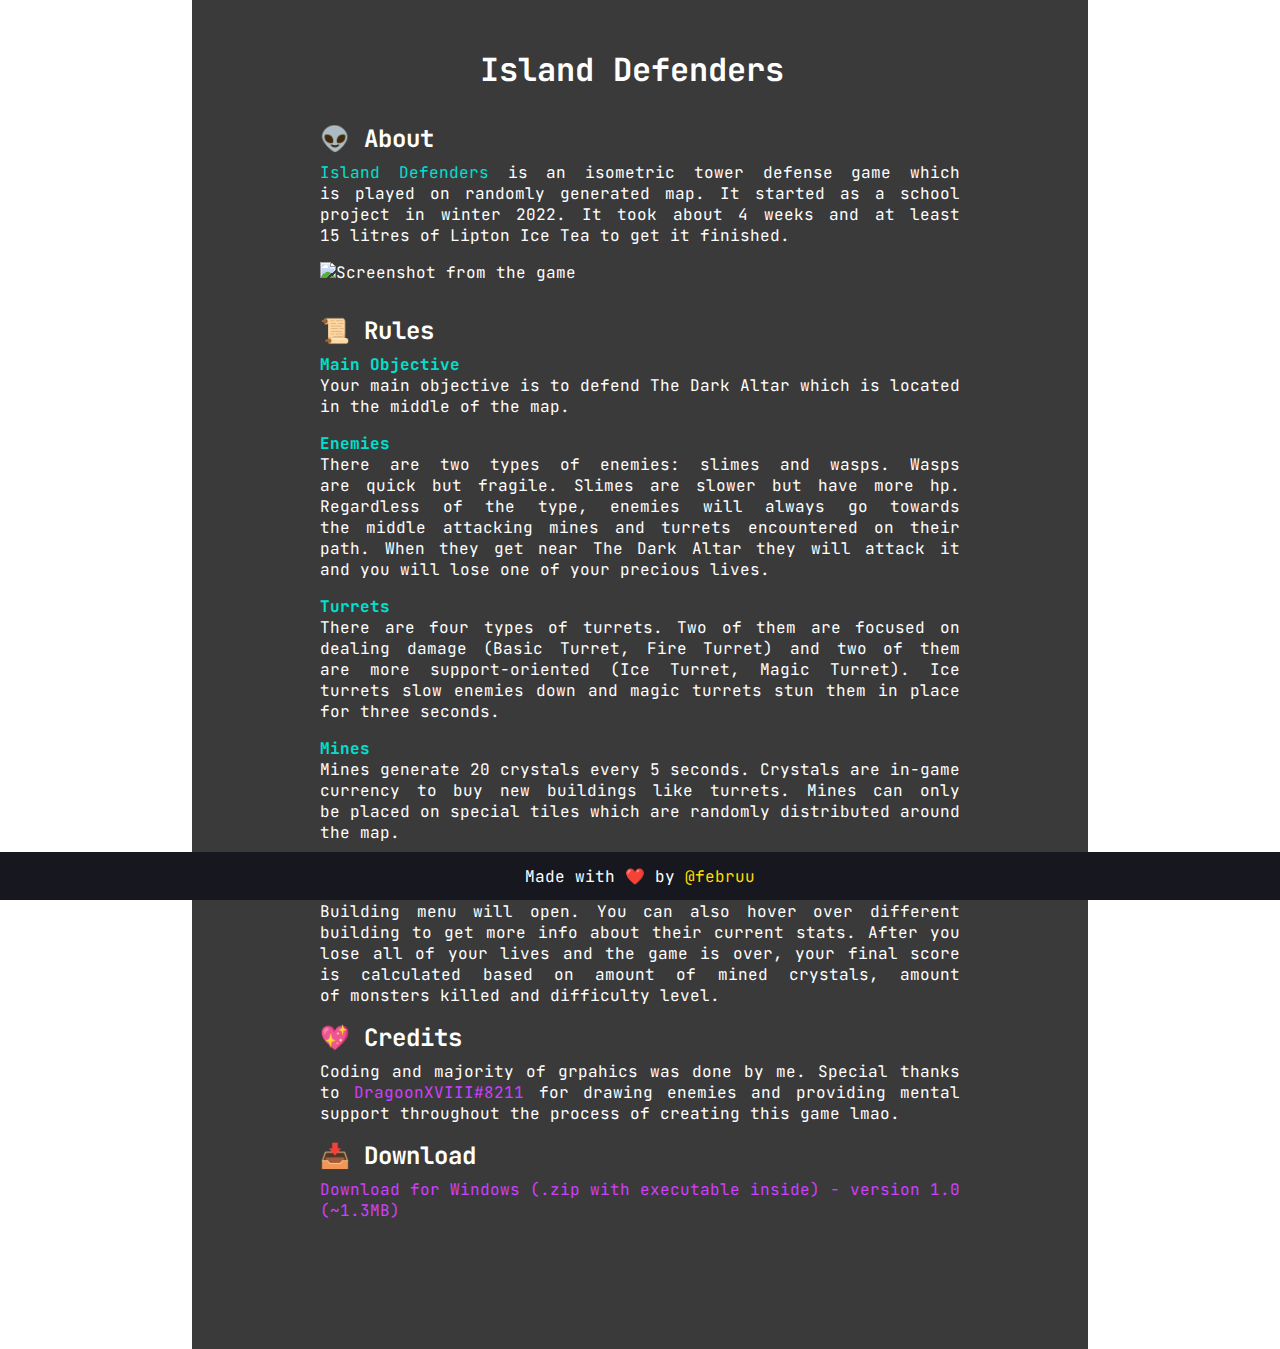
==== island-defenders/index.html @ b196aafd "media queries fix" ====
<!DOCTYPE html>
<html lang="en">
  <head>
    <meta charset="UTF-8" />
    <meta
      http-equiv="X-UA-Compatible"
      content="IE=edge"
    />
    <meta
      name="viewport"
      content="width=device-width, initial-scale=1.0"
    />
    <meta
      name="description"
      content="My own isometric tower defense game."
    />
    <meta
      name="keywords"
      content="febru,februu"
    />
    <meta
      name="author"
      content="febru"
    />
    <link
      rel="preconnect"
      href="https://fonts.googleapis.com"
    />
    <link
      rel="preconnect"
      href="https://fonts.gstatic.com"
      crossorigin
    />
    <link
      rel="shortcut icon"
      type="image/x-icon"
      href="../favicon.ico"
    />
    <link
      rel="icon"
      type="image/x-icon"
      href="../favicon.ico"
    />
    <link
      href="https://fonts.googleapis.com/css2?family=JetBrains+Mono:ital,wght@0,200;0,400;0,600;1,400&display=swap"
      rel="stylesheet"
    />
    <link
      rel="stylesheet"
      href="https://cdnjs.cloudflare.com/ajax/libs/animate.css/4.1.1/animate.min.css"
    />
    <link
      rel="stylesheet"
      href="../css/style.css"
    />
    <link
      rel="stylesheet"
      href="local_style.css"
    />

    <title>✨ Febru ✨ - My all projects in one place!</title>
  </head>
  <body class="disableantyaliasing">
    <div class="overlay">
      <div class="island-hero noselect">
        <h2 class="animate__animated animate__headShake">Island Defenders</h2>
        <img
          class="wasp"
          src="images/icon.png"
          alt=""
        />
      </div>

      <h3><span>👽</span> About</h3>
      <p>
        <span class="cyan">Island Defenders</span> is an&nbsp;isometric tower
        defense game which is&nbsp;played on randomly generated map. It started
        as a&nbsp;school project in&nbsp;winter&nbsp;2022. It took about
        4&nbsp;weeks and&nbsp;at&nbsp;least 15&nbsp;litres of&nbsp;Lipton Ice
        Tea to&nbsp;get it finished.
      </p>
      <img
        class="ssimg"
        src="images/ss.webp"
        alt="Screenshot from the game"
      />
      <h3><span>📜</span> Rules</h3>
      <h4 class="cyan">Main&nbsp;Objective</h4>
      <p>
        Your main objective is to defend The Dark Altar which is located in the
        middle of the&nbsp;map.
      </p>
      <h4 class="cyan">Enemies</h4>
      <p>
        There are&nbsp;two types of&nbsp;enemies: slimes and wasps. Wasps
        are&nbsp;quick but&nbsp;fragile. Slimes are&nbsp;slower but&nbsp;have
        more&nbsp;hp. Regardless of&nbsp;the&nbsp;type, enemies will&nbsp;always
        go towards the&nbsp;middle attacking mines and turrets encountered on
        their path. When they get near The&nbsp;Dark Altar they will&nbsp;attack
        it and&nbsp;you will&nbsp;lose one of&nbsp;your precious lives.
      </p>
      <h4 class="cyan">Turrets</h4>
      <p>
        There are&nbsp;four types of turrets. Two&nbsp;of&nbsp;them are focused
        on dealing damage (Basic Turret, Fire Turret) and two&nbsp;of&nbsp;them
        are&nbsp;more&nbsp;support-oriented (Ice Turret, Magic Turret). Ice
        turrets slow enemies down and&nbsp;magic turrets stun them in&nbsp;place
        for&nbsp;three seconds.
      </p>
      <h4 class="cyan">Mines</h4>
      <p>
        Mines generate 20&nbsp;crystals every&nbsp;5&nbsp;seconds. Crystals
        are&nbsp;in-game currency to&nbsp;buy new&nbsp;buildings
        like&nbsp;turrets. Mines can&nbsp;only be&nbsp;placed on&nbsp;special
        tiles which&nbsp;are&nbsp;randomly distributed around the&nbsp;map.
      </p>
      <h4 class="cyan">Gameplay</h4>
      <p>
        To build turrets or&nbsp;mines just right-click selected&nbsp;tile.
        Building menu will&nbsp;open. You can also hover over different building
        to&nbsp;get more&nbsp;info about their&nbsp;current&nbsp;stats. After
        you lose all of&nbsp;your lives and&nbsp;the&nbsp;game is&nbsp;over,
        your final score is&nbsp;calculated based&nbsp;on amount of&nbsp;mined
        crystals, amount of&nbsp;monsters killed and difficulty level.
      </p>
      <h3><span>💖</span> Credits</h3>
      <p>
        Coding and majority&nbsp;of&nbsp;grpahics was done by&nbsp;me. Special
        thanks to
        <a
          href="https://discord.com/users/313026957044350977"
          target="_blank"
          >DragoonXVIII#8211</a
        >
        for drawing enemies and providing mental support throughout
        the&nbsp;process of&nbsp;creating this&nbsp;game lmao.
      </p>

      <h3><span>📥</span> Download</h3>
      <p>
        <a
          href="https://febru.me/download/island_defenders_v1.0.zip"
          download
          >Download&nbsp;for&nbsp;Windows (.zip with&nbsp;executable inside)
          -&nbsp;version&nbsp;1.0 (~1.3MB)</a
        >
      </p>
      <div style="height: 7rem"></div>
    </div>

    <footer>
      <p>
        Made&nbsp;with&nbsp;❤️&nbsp;by&nbsp;<a
          class="yellow"
          href="https://febru.me/"
          >@februu</a
        >
      </p>
    </footer>
  </body>
</html>
---- css/style.css ----
* {
  font-family: "JetBrains Mono", monospace;
  margin: 0;
  padding: 0;
}
body {
  background-color: white;
}

a {
  text-decoration: none;
}

.centered {
  text-align: center;
  margin-left: 0px;
}

.bold {
  font-weight: bold;
}

.italic {
  font-style: italic;
}

.mobile {
  display: none;
}

.desktop {
  display: inline;
}
.hero {
  position: relative;
  display: -webkit-box;
  display: -ms-flexbox;
  display: flex;
  -webkit-box-align: center;
  -ms-flex-align: center;
  align-items: center;
  -webkit-box-pack: center;
  -ms-flex-pack: center;
  justify-content: center;
  height: 50vh;
  background-color: rgb(23, 23, 31);
}

.hero-text {
  text-align: center;
  -webkit-transform: translateY(-20%);
  -ms-transform: translateY(-20%);
  transform: translateY(-20%);
  color: white;
}

h1 {
  font-size: 5rem;
  font-weight: 600;
}

h2 {
  text-align: center;
  font-size: 2rem;
}

.wave {
  position: absolute;
  bottom: -2px;
  left: 0;
  width: 100%;
  overflow: hidden;
  line-height: 0;
  -webkit-transform: rotate(180deg);
  -ms-transform: rotate(180deg);
  transform: rotate(180deg);
}

.wave svg {
  position: relative;
  display: block;
  width: calc(100%);
  height: 66px;
}

.wave .shape-fill {
  fill: #ffffff;
}

.blinking {
  -webkit-animation: blinkingText 1s infinite;
  animation: blinkingText 1s infinite;
}
@-webkit-keyframes blinkingText {
  0% {
    color: white;
  }
  49% {
    color: white;
  }
  50% {
    color: transparent;
  }
  99% {
    color: transparent;
  }
  100% {
    color: white;
  }
}
@keyframes blinkingText {
  0% {
    color: white;
  }
  49% {
    color: white;
  }
  50% {
    color: transparent;
  }
  99% {
    color: transparent;
  }
  100% {
    color: white;
  }
}

.my-projects {
  padding: 2rem 20vw 0;
}

h3 {
  color: black;
  font-size: 1.5rem;
  margin-bottom: 0.5rem;
}

.list {
  margin-left: 4rem;
}

.margin-left {
  margin-left: 3rem;
}

.my-projects a {
  color: #3e42fa;
  text-decoration: none;
}

a:hover {
  color: #2326cc;
  text-decoration: none;
}

h3 span {
  font-size: 1.5rem;
}

.icon {
  margin: 2rem 0rem;
}

.discordbox {
  width: fit-content;
  margin: 3rem auto;
}

.discordimg {
  padding: 0 5%;
  width: 90%;
}

footer {
  color: white;
  position: fixed;
  display: -webkit-box;
  display: -ms-flexbox;
  display: flex;
  -webkit-box-align: center;
  -ms-flex-align: center;
  align-items: center;
  -webkit-box-pack: center;
  -ms-flex-pack: center;
  justify-content: center;
  bottom: 0;
  width: 100%;
  height: 3rem;
  background: rgb(23, 23, 31);
}

.yellow {
  color: #fd0;
}

.yellow:hover {
  color: #e1c300;
}

.noselect {
  -webkit-touch-callout: none;
  -webkit-user-select: none;
  -moz-user-select: none;
  -ms-user-select: none;
  user-select: none;
}

@media only screen and (max-width: 750px) {
  p {
    font-size: 0.8rem;
  }
  .my-projects {
    padding: 2rem 10vw 0;
  }
  .mobile {
    display: inline;
  }
  .desktop {
    display: none;
  }
  h1 {
    font-size: 3rem;
  }
  h2 {
    font-size: 1.5rem;
  }
  h3 {
    font-size: 1rem;
  }
  h3 span {
    font-size: 0.9rem;
  }
  .my-projects ul {
    margin-left: 2rem;
  }

  .margin-left {
    margin-left: 1rem;
  }
}
---- island-defenders/local_style.css ----
body {
  background-image: url("images/bg.webp");
  background-position: center;
  background-repeat: no-repeat;
  background-size: cover;
  background-attachment: fixed;
  height: 100vh;
  color: white;
}

.overlay {
  color: white;
  top: 0;
  margin: 0 auto;
  padding: 3rem 10% 0;
  width: 50%;
  background-color: rgba(0, 0, 0, 0.774);
  z-index: -1;
}

.island-hero {
  display: flex;
  justify-content: center;
  align-items: center;
  margin-bottom: 2rem;
  gap: 1rem;
}

.wasp {
  height: 2rem;
  animation: float 3s ease-in-out infinite;
}

.ssimg {
  width: 100%;
  height: 100%;
  margin-bottom: 2rem;
}

h3 {
  color: white;
}

.overlay > p {
  text-align: justify;
  margin-bottom: 1rem;
}

a {
  color: rgb(207, 63, 255);
}

a:hover {
  color: rgb(191, 0, 255);
}

.cyan {
  color: #00e0d1;
}

.disableantyaliasing {
  image-rendering: optimizeSpeed; /* STOP SMOOTHING, GIVE ME SPEED  */
  image-rendering: -moz-crisp-edges; /* Firefox                        */
  image-rendering: -o-crisp-edges; /* Opera                          */
  image-rendering: -webkit-optimize-contrast; /* Chrome (and eventually Safari) */
  image-rendering: pixelated; /* Universal support since 2021   */
  image-rendering: optimize-contrast; /* CSS3 Proposed                  */
  -ms-interpolation-mode: nearest-neighbor; /* IE8+                           */
}

@keyframes float {
  0% {
    box-shadow: 0 5px 15px 0px rgba(0, 0, 0, 0.6);
    transform: translatey(-5px);
  }
  50% {
    box-shadow: 0 25px 15px 0px rgba(0, 0, 0, 0.2);
    transform: translatey(0px);
  }
  100% {
    box-shadow: 0 5px 15px 0px rgba(0, 0, 0, 0.6);
    transform: translatey(-5px);
  }
}

@media only screen and (max-width: 750px) {
  .overlay {
    width: 80%;
  }
}
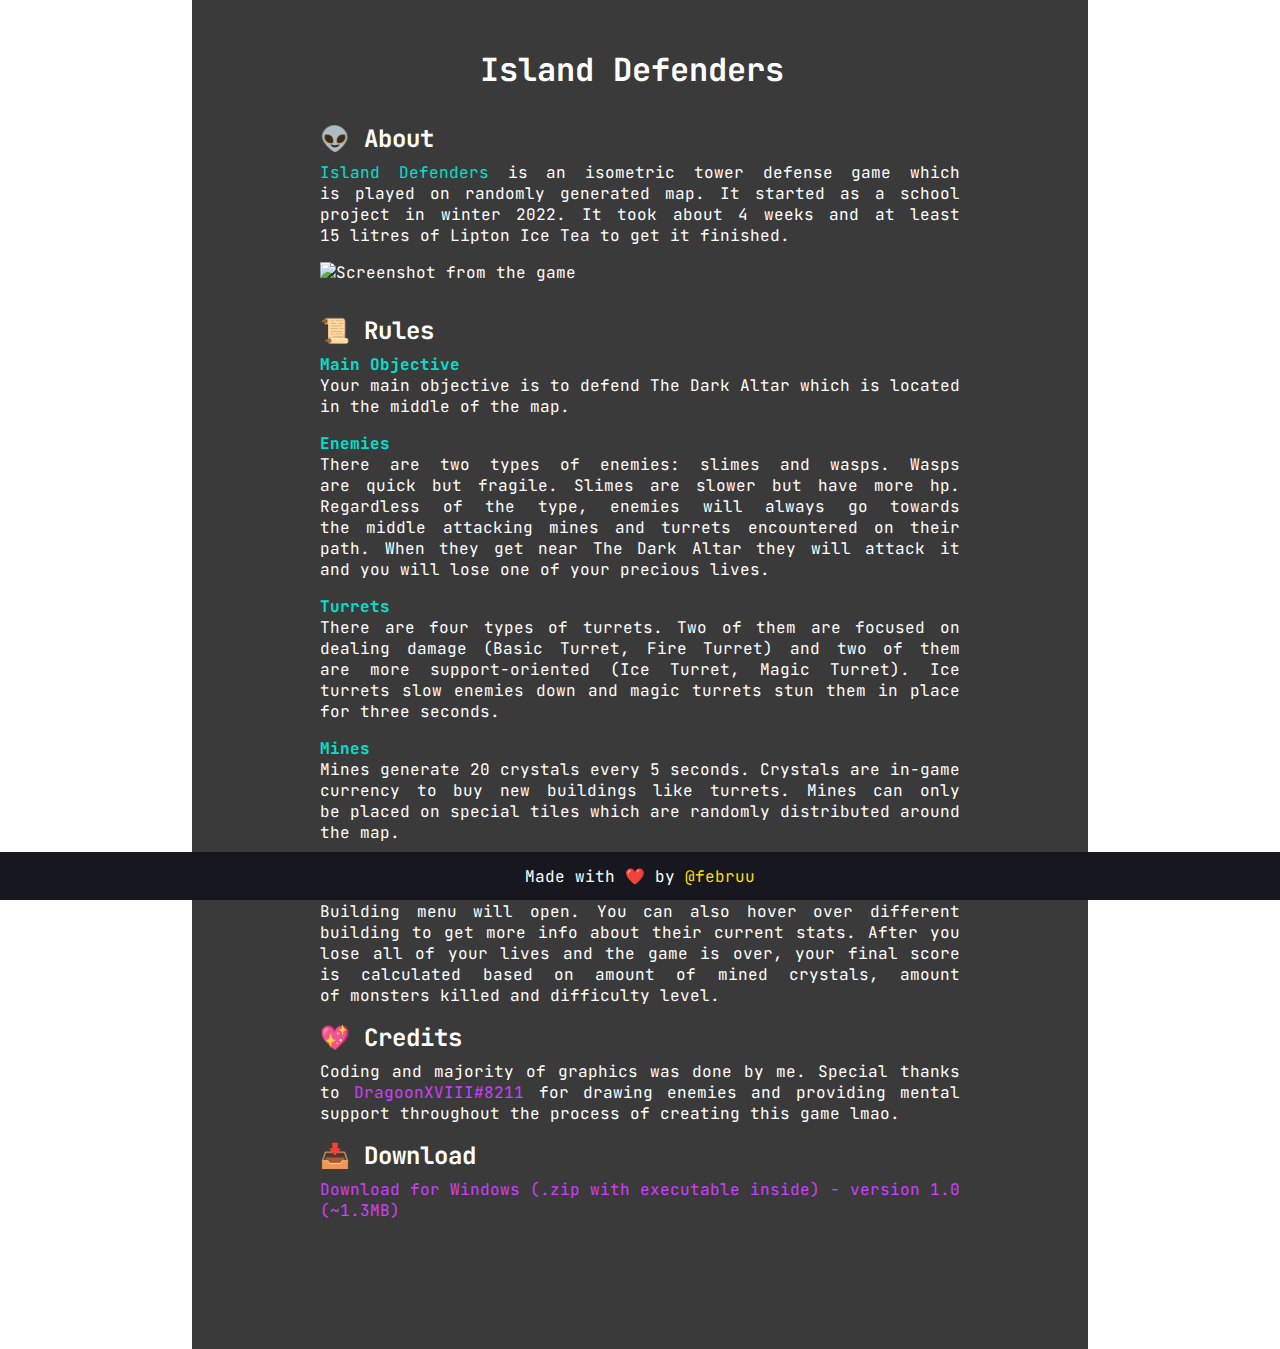
==== commit 8139aeb6: "typo bruh" ====
--- a/island-defenders/index.html
+++ b/island-defenders/index.html
@@ -125,7 +125,7 @@
       </p>
       <h3><span>💖</span> Credits</h3>
       <p>
-        Coding and majority&nbsp;of&nbsp;grpahics was done by&nbsp;me. Special
+        Coding and majority&nbsp;of&nbsp;graphics was done by&nbsp;me. Special
         thanks to
         <a
           href="https://discord.com/users/313026957044350977"
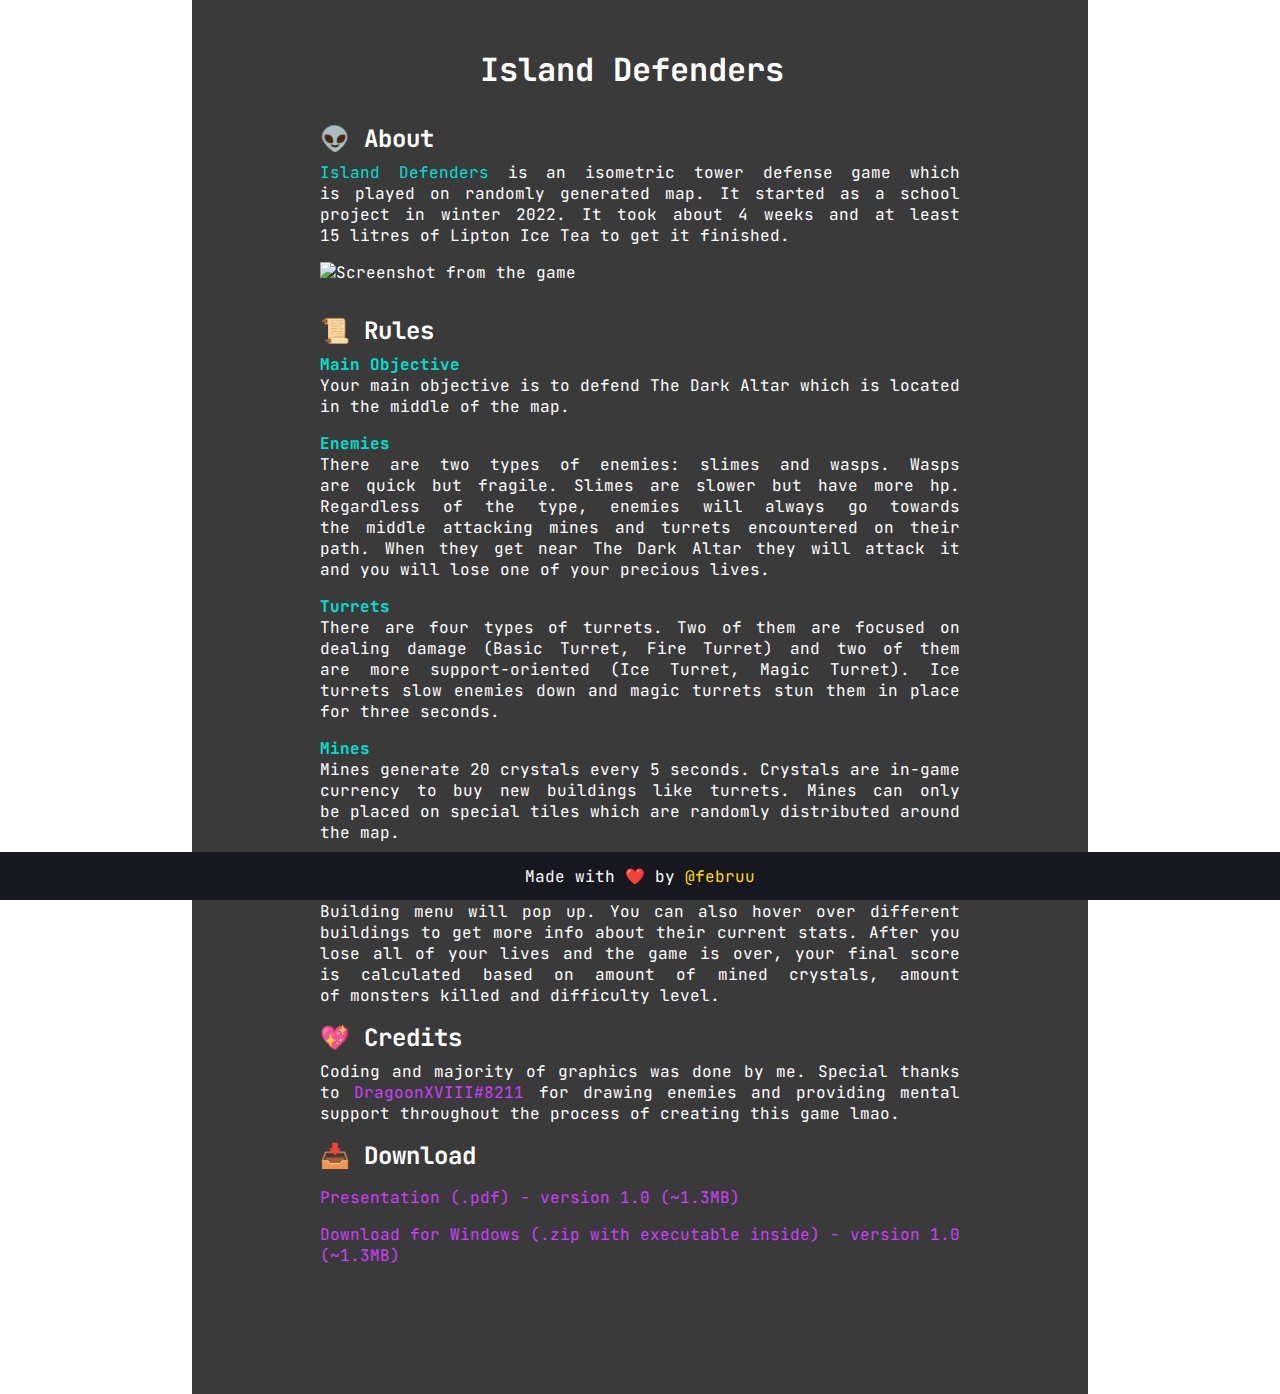
==== commit babdf652: "update" ====
--- a/island-defenders/index.html
+++ b/island-defenders/index.html
@@ -116,19 +116,20 @@
       </p>
       <h4 class="cyan">Gameplay</h4>
       <p>
-        To build turrets or&nbsp;mines just right-click selected&nbsp;tile.
-        Building menu will&nbsp;open. You can also hover over different building
-        to&nbsp;get more&nbsp;info about their&nbsp;current&nbsp;stats. After
-        you lose all of&nbsp;your lives and&nbsp;the&nbsp;game is&nbsp;over,
-        your final score is&nbsp;calculated based&nbsp;on amount of&nbsp;mined
-        crystals, amount of&nbsp;monsters killed and difficulty level.
+        To place turrets or&nbsp;mines just right-click the selected&nbsp;tile.
+        Building menu will&nbsp;pop up. You can also hover over different
+        buildings to&nbsp;get more&nbsp;info about
+        their&nbsp;current&nbsp;stats. After you lose all of&nbsp;your lives
+        and&nbsp;the&nbsp;game is&nbsp;over, your final score is&nbsp;calculated
+        based&nbsp;on amount of&nbsp;mined crystals, amount of&nbsp;monsters
+        killed and difficulty level.
       </p>
       <h3><span>💖</span> Credits</h3>
       <p>
         Coding and majority&nbsp;of&nbsp;graphics was done by&nbsp;me. Special
         thanks to
         <a
-          href="https://discord.com/users/313026957044350977"
+          href="https://github.com/DragoonXVIII"
           target="_blank"
           >DragoonXVIII#8211</a
         >
@@ -138,6 +139,13 @@
 
       <h3><span>📥</span> Download</h3>
       <p>
+        <p>
+          <a
+            href="https://febru.me/download/island_defenders_v1.0.zip"
+            >Presentation&nbsp;(.pdf)
+            -&nbsp;version&nbsp;1.0 (~1.3MB)</a
+          >
+        </p>
         <a
           href="https://febru.me/download/island_defenders_v1.0.zip"
           download
--- a/css/style.css
+++ b/css/style.css
@@ -194,6 +194,10 @@
   color: #fd0;
 }
 
+.pink {
+  color: rgb(173, 33, 99);
+}
+
 .yellow:hover {
   color: #e1c300;
 }
